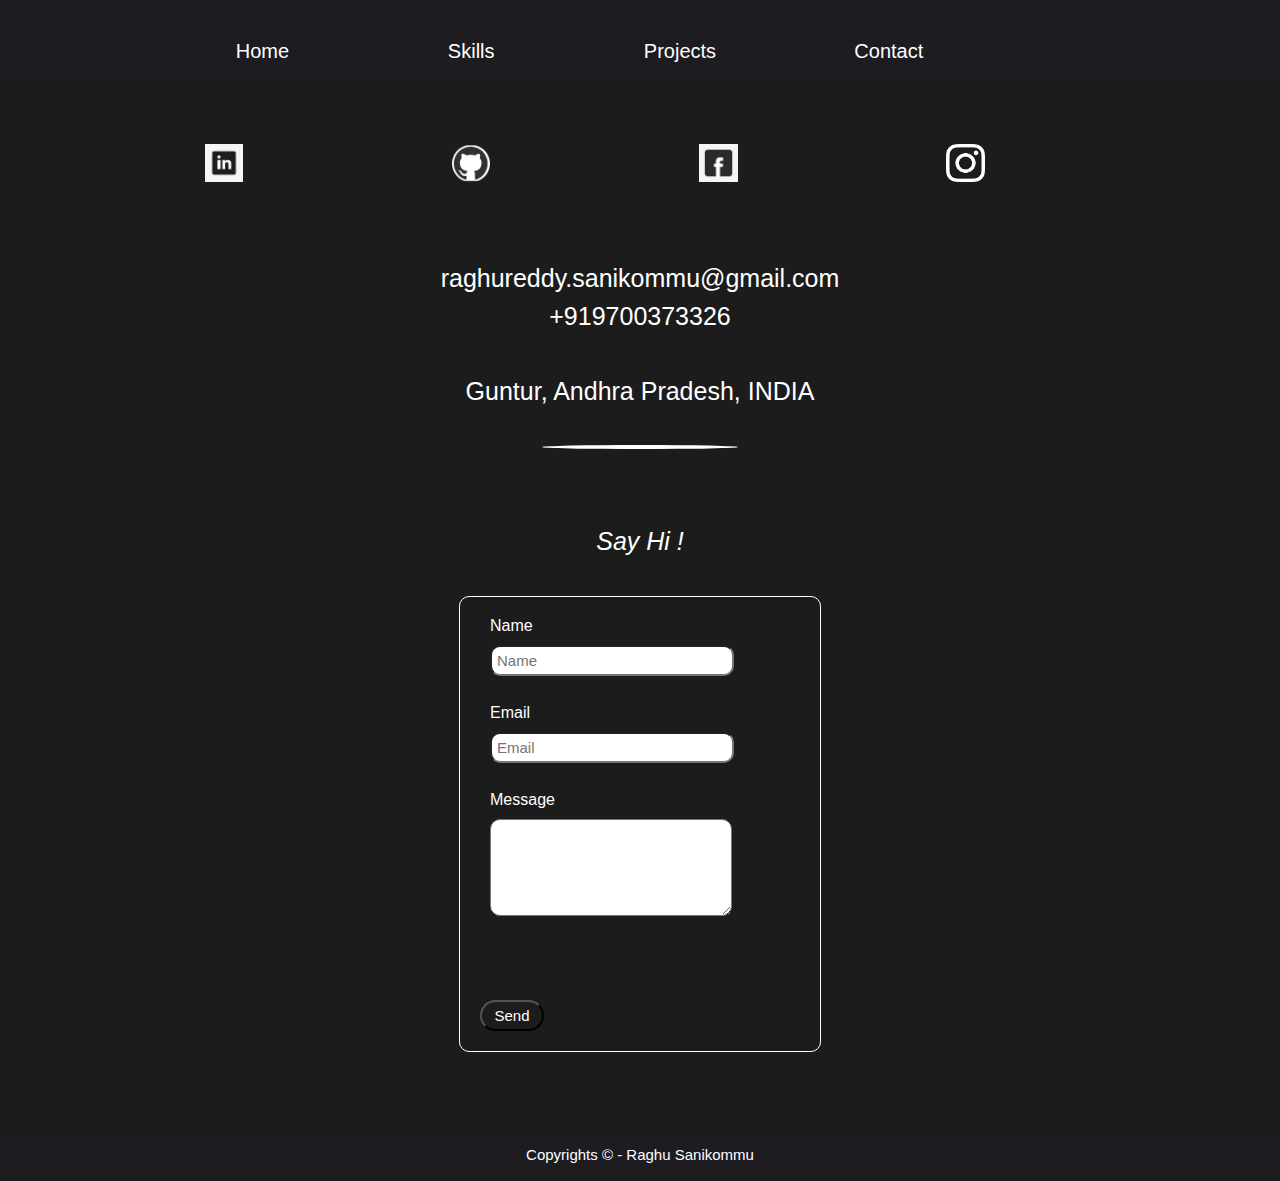
==== contact.html @ 753a7ab3 "Responsive 1" ====
<!DOCTYPE html>
<html>
	<head>
		<title>Raghu Sanikommu | Contact </title>
		<meta charset="UTF-8" lang="en">
		<meta name="viewport" content="width=device-width, initial-scale=1">
		<link rel="stylesheet" type="text/css" href="css/style.css">
		<link rel="icon" href="img/r2.png" size="16x16" type="image/png">
	</head>

	<body>
		<nav id="nav">
			<ul class="container">
				<li> <a href="index.html"> Home </a> </li>
				<li> <a href="skills.html"> Skills </a> </li>
				<li> <a href="projects.html"> Projects </a> </li>
				<li> <a href="contact.html"> Contact </a> </li>
			</ul>
		</nav>

		<section class="contact">
			<a href="https://www.linkedin.com/in/raghu-reddy-898981198/" target="_blank"><img src="img/li.jpg"></a>
			<a href="https://github.com/raghu-sanikommu" target="_blank"><img src="img/git.png"></a> 
			<a href="https://www.facebook.com/raghusekhar.sanikommu" target="_blank"><img src="img/fb2.jpg"></a>
			<a href="https://www.instagram.com/raghu_svr/" target="_blank"><img src="img/insta2.png"></a>
			<p> raghureddy.sanikommu@gmail.com <br> +919700373326 <br><br>Guntur, Andhra Pradesh, INDIA</p>
			<div class="divline"> </div>

			<p> <i> Say Hi ! </i> </p>
			<form class="form" method="POST" data-netlify="true">
				<label> Name </label> <br> 
				<input type="text" name="Name" placeholder="Name" /> <br> <br>
				<label> Email </label> <br>
				<input type="email" name="Email" placeholder="Email" /> <br> <br>
				<label> Message </label> <br>
				<textarea rows="5" name="Message">  </textarea> <br> <br>
				<div data-netlify-recaptcha="true"> </div> <br> <br>
				<button class="btn"> Send </button>
			</form>
			<p> </p>
		</section>


		<footer style="padding-top: 10px;">
			Copyrights &copy - Raghu Sanikommu
		</footer>

	</body>

</html>
---- css/style.css ----
/* global */
body {
	margin: 0;
	padding: 0;
}

.container {
	width: 80%;
	margin: auto;
}

/* Nav Bar */
#nav {
	background-color: #1c1c21;
	min-height: 100px;
}

#nav ul {
	list-style: none;
	padding-left: 5%;
}

#nav li {
	display: inline-block;
	width: 20%;
	text-align: center;
	font-family: sans-serif;
	padding-top: 40px;
	font-size: 20px;
}

#nav li a {
	text-decoration: none;
	color: white;
}

#nav li a:hover {
	color: coral;
}

/* banner */
#banner {
	margin-top: -80px;
	background: #1c1c1c;
	min-height: 100vh;
	text-align: center;
}

#banner h1 {
	padding-top: 100px;
	color: white;
	font-size: 80px;
	font-family: sans-serif;
	line-height: 1.5em;
	font-weight: 700;
	transition: 1.5s ease;
	transition-delay: 0.01s;
}

#banner h3 {
	color: white;
	font-size: 30px;
	font-family: sans-serif;
	font-weight: 500;
}

/* resume button */
.btn {
	margin-top: 5%;
	width: 20%;
	background: #1c1c1c;
	border-radius: 20px;
	color: white;
	cursor: pointer;
	font-size: 15px;
	padding: 5px 5px 5px 5px;
}

.btn a {
	text-align: center;
	text-decoration: none;
	font-size: 20px;
	font-family: sans-serif;
	color: white;
	background: #1c1c1c;
}

.btn a:hover {
	color: lightcoral;
}

/* footer */
footer {
	width: 100%;
	background: #1c1c21;
	color: white;
	text-align: center;
	font-family: sans-serif;
	font-size: 15px;
	min-height: 35px;
}

/* Skills */
.skill {
	padding-top: 30px;
	background: #1c1c1c;
	min-height: 100vh;
}

.skill ul {
	padding: 0px;
	list-style: none;
}

.skill li {
	color: white;
	font-family: sans-serif;
	display: inline-block;
	width: 45%;
	margin: 20px;
	border: 2px solid grey;
	border-radius: 10px;
}

.skill li h3, p {
	padding: 10px;
	text-align: center;
}

.skill li p{
	line-height: 1.5em;
}

.skill li p a:hover {
	opacity: 0.8;
}


/* Contact */
.contact {
	background: #1c1c1c;
	margin-top: -20px;
	margin-bottom: -25px;
	min-height: 100vh;
}

.contact img {
	width: 3%;
	margin-top: 5%;
	margin-left: 16%;
	transition: 1.5s ease;
}

.contact p {
	color: white;
	font-family: sans-serif;
	font-size: 25px;
	text-align: center;
	margin-top: 5%;
	line-height: 1.5em;
}

.contact img:hover {
	opacity: 0.4;
}

.divline {
	border: 2px solid white;
	border-radius: 50%;
	width: 15%;
	margin: auto;
}

.form {
	width: 25%;
	margin: auto;
	border: 1px white solid;
	border-radius: 10px;
	padding: 20px;
	margin-bottom: 30px;
	transition: width 2s ease;
}

.form:hover {
	width: 30%;
}

.form label{
	color: white;
	font-family: sans-serif;
	margin: 10px;
}

.form input{
	width: 72%;
	margin: 10px;
	padding: 5px; 	
	border-radius: 10px;
	outline: none; 
	font-size: 15px;
	font-family: sans-serif;  
}

.form textarea {
	width: 72%;
	margin: 10px;
	padding: 5px; 	
	border-radius: 10px;
	outline: none; 
	font-size: 15px;
	font-family: sans-serif;
}

/* media tags */
/* for all devices other than laptops  */
/* ipad pro screen width = 1024px */

@media screen and (max-width: 1025px) {
	
	/* Home */	
	#nav {
		min-height: 55px;
	}

	#nav li {
		padding-top: 20px;
		font-size: 13px;
	}

	#banner h1 {
		padding-top: 30%;
		font-size: 30px;
		font-weight: 300;
	}

	#banner h3 {
		font-size: 15px;
		font-weight: 0;
	}

	/* resume button */
	.btn {
		width: 40%;
		font-size: 13px;
	}

	.btn a {
		font-size: 10px;
		padding-bottom: 5px;
	}

	/* For skills and projects */
	.skill li {
		width: 95%;
		margin: 10px;
	}

	/* Contact */
	.contact img {
		width: 5%;
		margin-top: 10%;
	}

	.contact p {
		font-size: 15px;
		margin-top: 5%;
	}

	.form {
		width: 60%;
	}

	.form:hover {
		width: 65%;
	}

	.form input{ 	
		font-size: 13px; 
	}

	.form label {
		font-size: 13px;
	}

	/* footer */
	footer {
		font-size: 10px;
		min-height: 30px;
	}

}
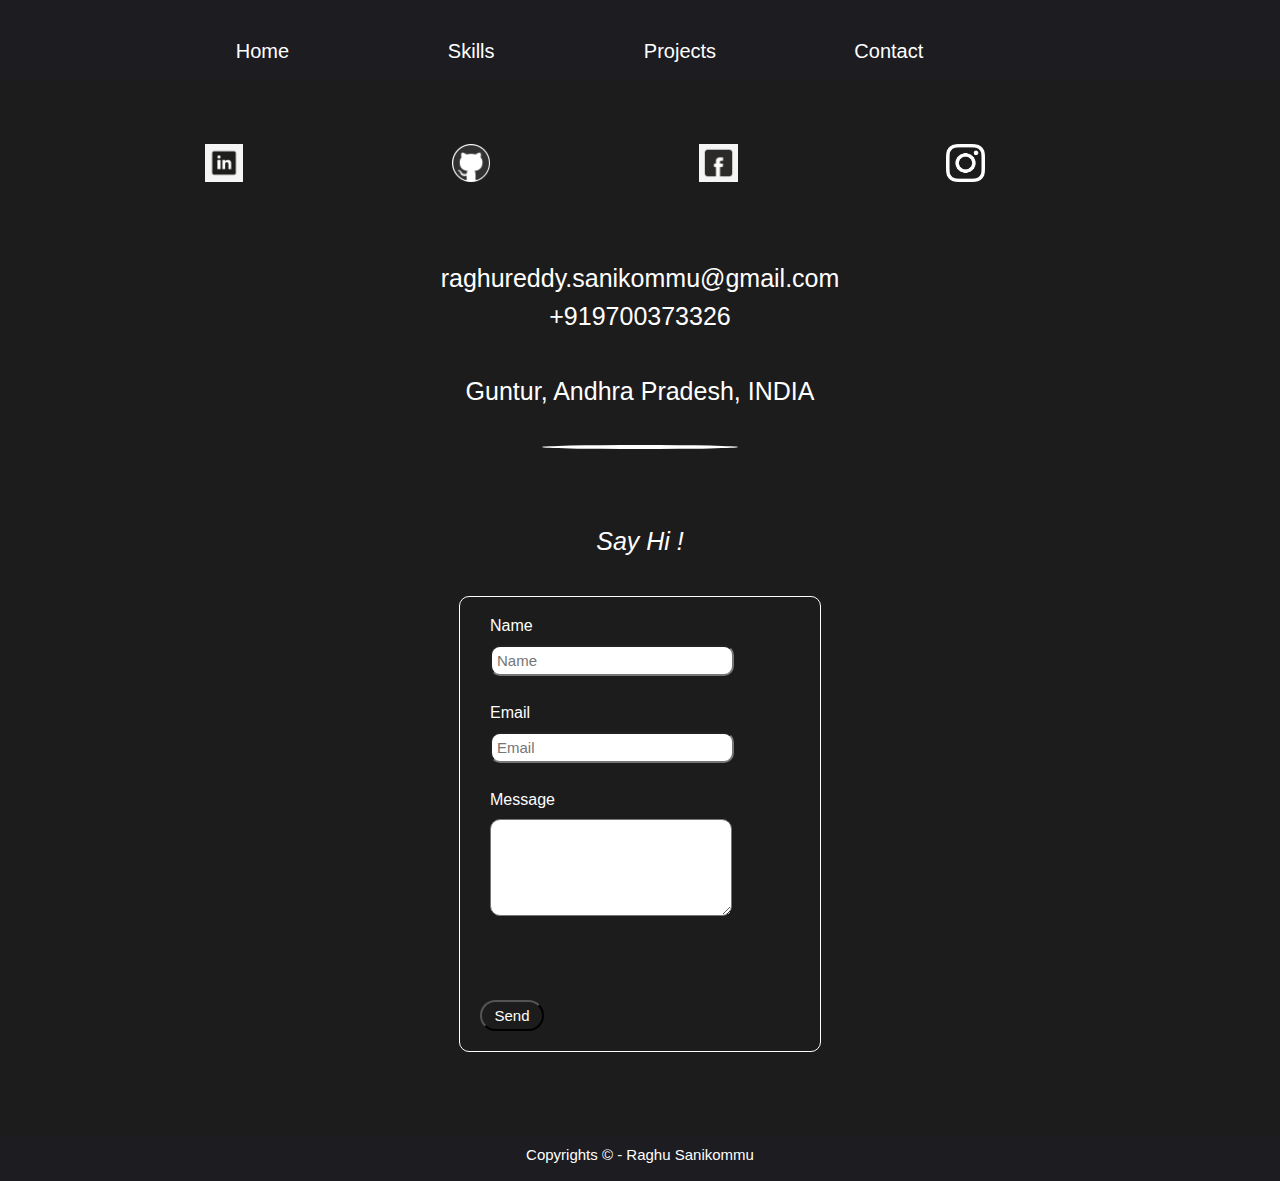
==== commit 43d5b5c6: "meta update" ====
--- a/contact.html
+++ b/contact.html
@@ -4,8 +4,10 @@
 		<title>Raghu Sanikommu | Contact </title>
 		<meta charset="UTF-8" lang="en">
 		<meta name="viewport" content="width=device-width, initial-scale=1">
+		<meta name="author" content="Raghu Sanikommu">
+		<meta name="description" content="Portfolio of Raghu Sanikommu">
 		<link rel="stylesheet" type="text/css" href="css/style.css">
-		<link rel="icon" href="img/r2.png" size="16x16" type="image/png">
+		<link rel="mask-icon" href="img/r2.png" size="16x16" type="image/png">
 	</head>
 
 	<body>
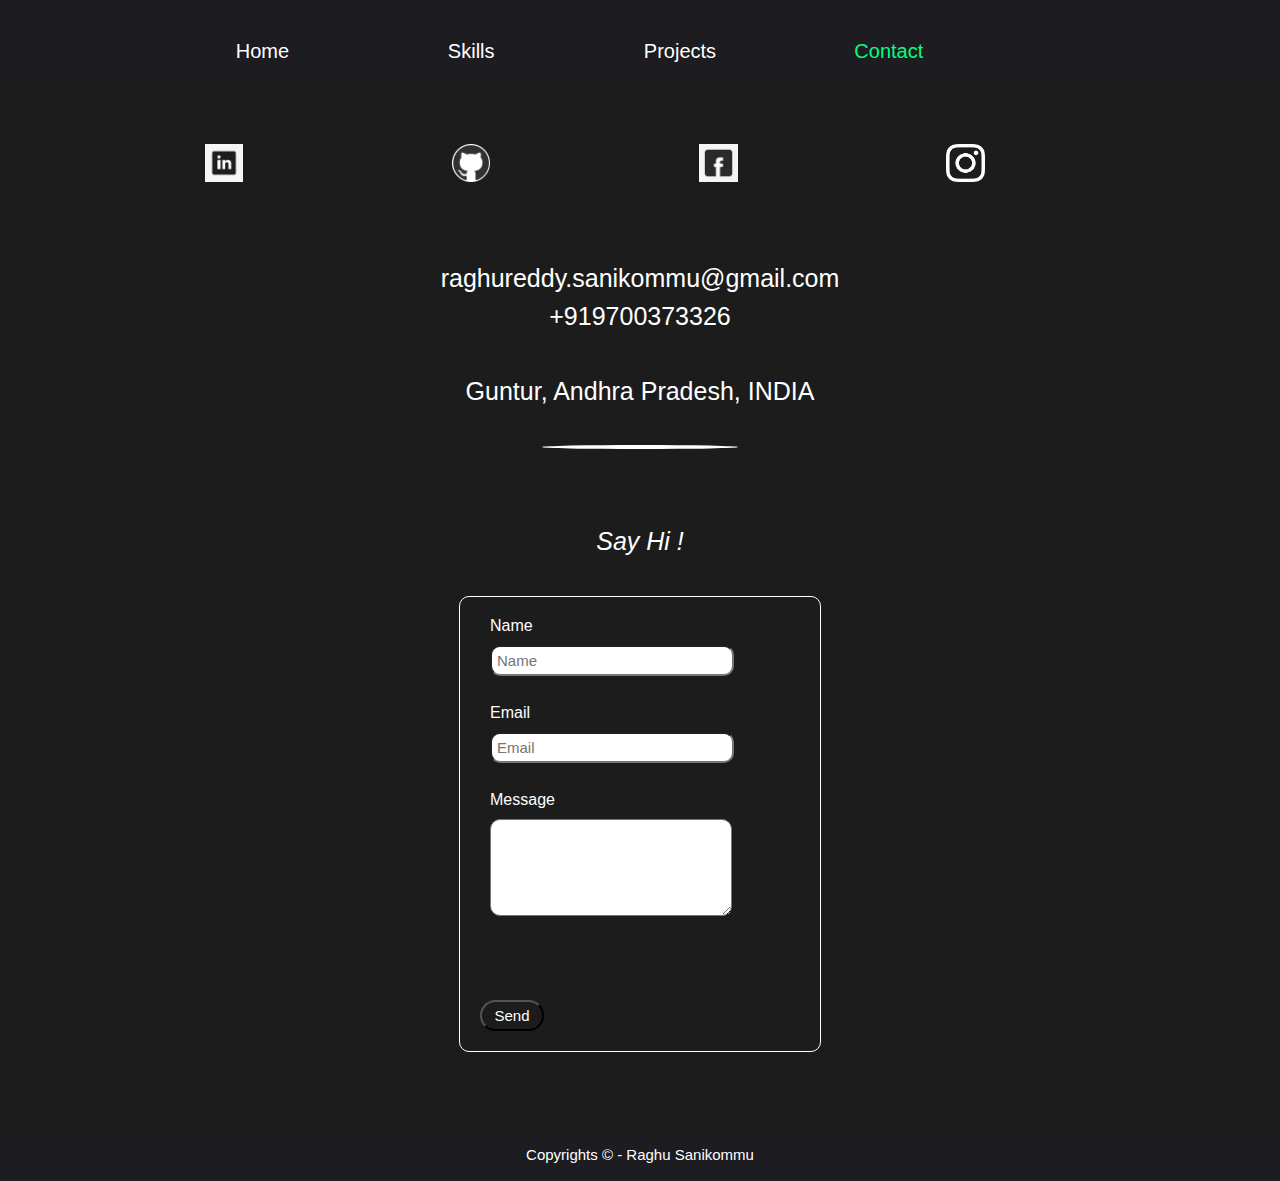
==== commit bb495d76: "icon updated" ====
--- a/contact.html
+++ b/contact.html
@@ -7,7 +7,7 @@
 		<meta name="author" content="Raghu Sanikommu">
 		<meta name="description" content="Portfolio of Raghu Sanikommu">
 		<link rel="stylesheet" type="text/css" href="css/style.css">
-		<link rel="mask-icon" href="img/r2.png" size="16x16" type="image/png">
+		<link rel="icon" href="img/r2.png" size="16x16" type="image/png">
 	</head>
 
 	<body>
@@ -16,12 +16,12 @@
 				<li> <a href="index.html"> Home </a> </li>
 				<li> <a href="skills.html"> Skills </a> </li>
 				<li> <a href="projects.html"> Projects </a> </li>
-				<li> <a href="contact.html"> Contact </a> </li>
+				<li> <a href="contact.html" style="color: springgreen;"> Contact </a> </li>
 			</ul>
 		</nav>
 
 		<section class="contact">
-			<a href="https://www.linkedin.com/in/raghu-reddy-898981198/" target="_blank"><img src="img/li.jpg"></a>
+			<a href="https://www.linkedin.com/in/raghu-sanikommu-898981198/" target="_blank"><img src="img/li.jpg"></a>
 			<a href="https://github.com/raghu-sanikommu" target="_blank"><img src="img/git.png"></a> 
 			<a href="https://www.facebook.com/raghusekhar.sanikommu" target="_blank"><img src="img/fb2.jpg"></a>
 			<a href="https://www.instagram.com/raghu_svr/" target="_blank"><img src="img/insta2.png"></a>
--- a/css/style.css
+++ b/css/style.css
@@ -125,6 +125,10 @@
 .skill li h3, p {
 	padding: 10px;
 	text-align: center;
+}
+
+.skill li h3 {
+	padding-bottom: 0px;
 }
 
 .skill li p{
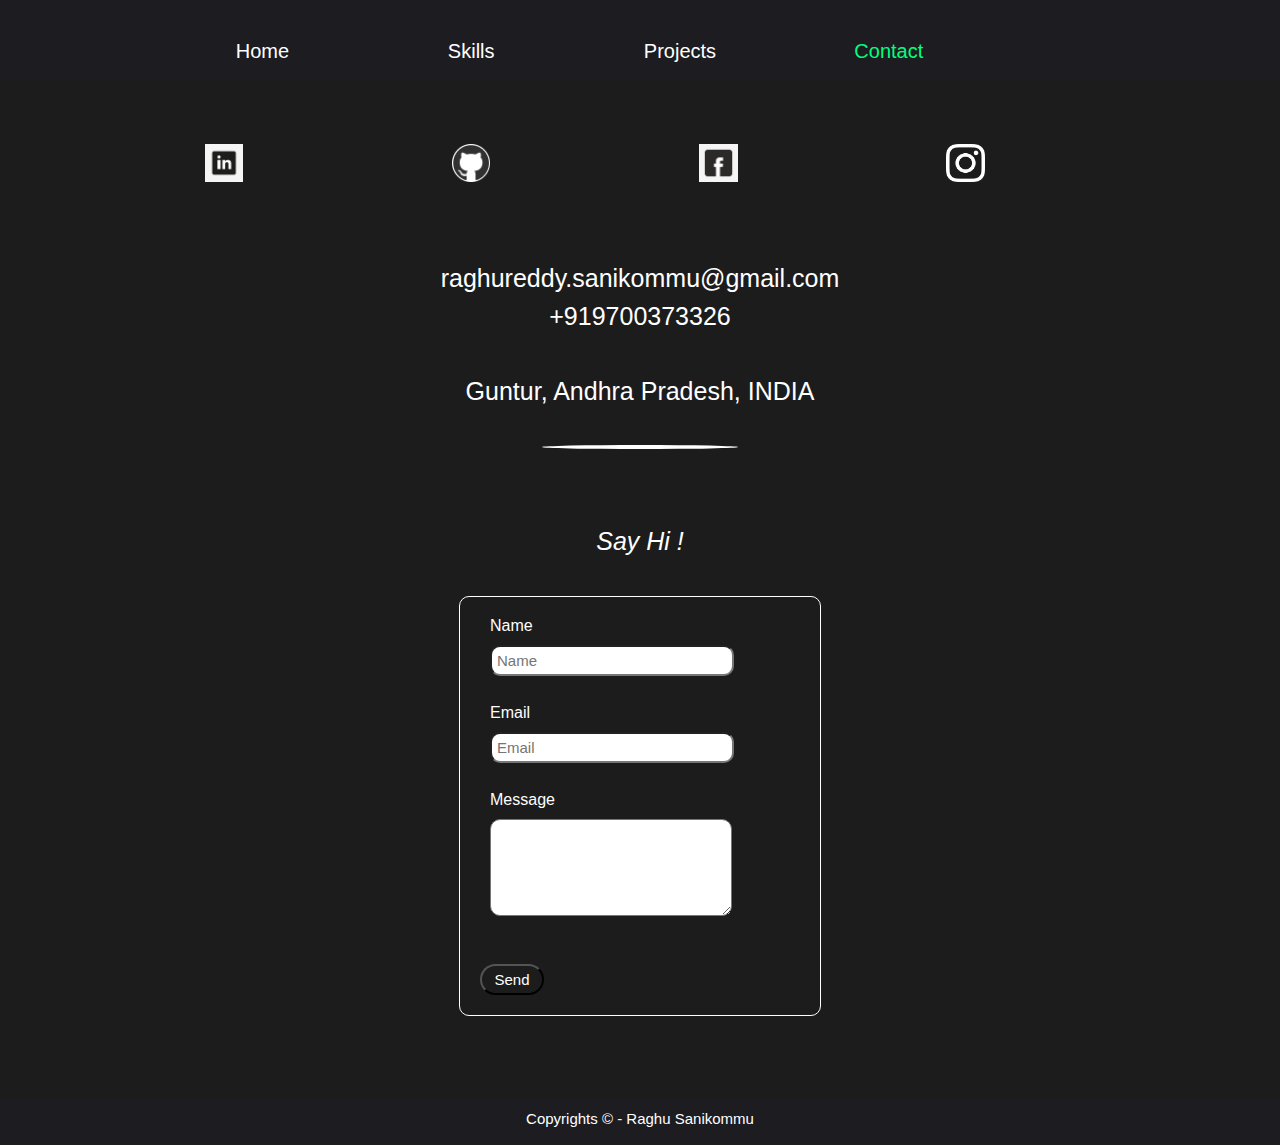
==== commit ec929865: "typo" ====
--- a/contact.html
+++ b/contact.html
@@ -21,7 +21,7 @@
 		</nav>
 
 		<section class="contact">
-			<a href="https://www.linkedin.com/in/raghu-sanikommu-898981198/" target="_blank"><img src="img/li.jpg"></a>
+			<a href="https://www.linkedin.com/in/raghu-sanikommu" target="_blank"><img src="img/li.jpg"></a>
 			<a href="https://github.com/raghu-sanikommu" target="_blank"><img src="img/git.png"></a> 
 			<a href="https://www.facebook.com/raghusekhar.sanikommu" target="_blank"><img src="img/fb2.jpg"></a>
 			<a href="https://www.instagram.com/raghu_svr/" target="_blank"><img src="img/insta2.png"></a>
@@ -36,7 +36,6 @@
 				<input type="email" name="Email" placeholder="Email" /> <br> <br>
 				<label> Message </label> <br>
 				<textarea rows="5" name="Message">  </textarea> <br> <br>
-				<div data-netlify-recaptcha="true"> </div> <br> <br>
 				<button class="btn"> Send </button>
 			</form>
 			<p> </p>
--- a/css/style.css
+++ b/css/style.css
@@ -57,11 +57,10 @@
 	transition-delay: 0.01s;
 }
 
-#banner h3 {
-	color: white;
-	font-size: 30px;
-	font-family: sans-serif;
-	font-weight: 500;
+#banner p {
+	color: white;
+	font-size: 20px;
+	font-family: sans-serif;
 }
 
 /* resume button */
@@ -82,11 +81,10 @@
 	font-size: 20px;
 	font-family: sans-serif;
 	color: white;
-	background: #1c1c1c;
 }
 
 .btn a:hover {
-	color: lightcoral;
+	color: springgreen;
 }
 
 /* footer */
@@ -221,6 +219,11 @@
 
 @media screen and (max-width: 1025px) {
 	
+	/* Global */
+	.container {
+		width: 90%;
+	}
+
 	/* Home */	
 	#nav {
 		min-height: 55px;
@@ -234,12 +237,10 @@
 	#banner h1 {
 		padding-top: 30%;
 		font-size: 30px;
-		font-weight: 300;
-	}
-
-	#banner h3 {
+	}
+
+	#banner p {
 		font-size: 15px;
-		font-weight: 0;
 	}
 
 	/* resume button */
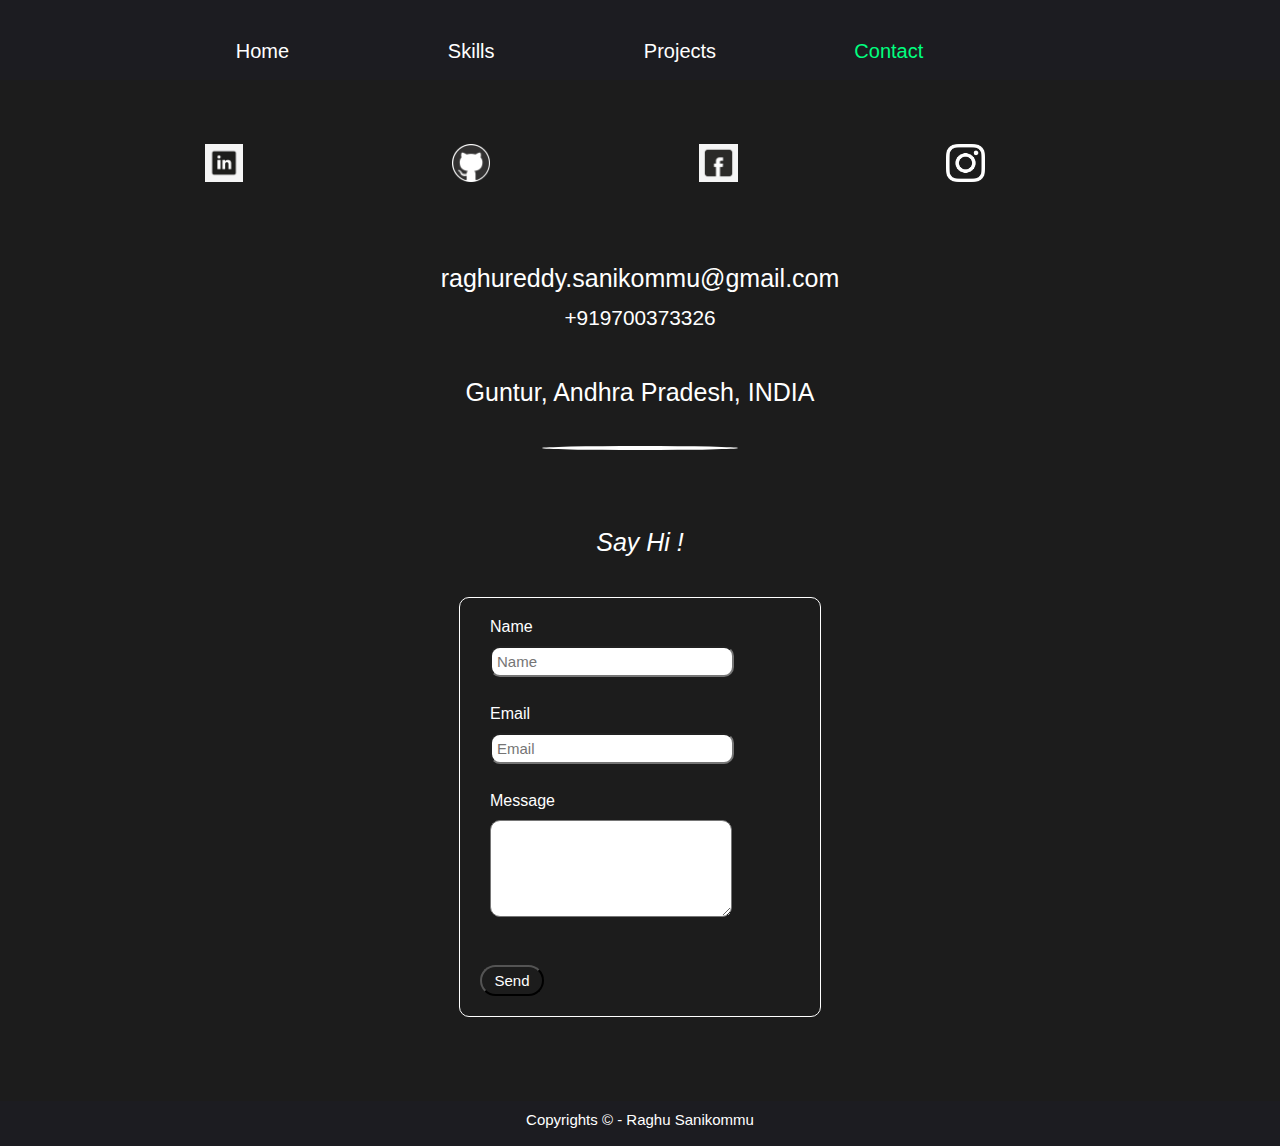
==== commit 71f30572: "+ QUEX" ====
--- a/contact.html
+++ b/contact.html
@@ -25,17 +25,17 @@
 			<a href="https://github.com/raghu-sanikommu" target="_blank"><img src="img/git.png"></a> 
 			<a href="https://www.facebook.com/raghusekhar.sanikommu" target="_blank"><img src="img/fb2.jpg"></a>
 			<a href="https://www.instagram.com/raghu_svr/" target="_blank"><img src="img/insta2.png"></a>
-			<p> raghureddy.sanikommu@gmail.com <br> +919700373326 <br><br>Guntur, Andhra Pradesh, INDIA</p>
+			<p> raghureddy.sanikommu@gmail.com <br> <small> +919700373326 </small> <br><br>Guntur, Andhra Pradesh, INDIA</p>
 			<div class="divline"> </div>
 
 			<p> <i> Say Hi ! </i> </p>
 			<form class="form" method="POST" data-netlify="true">
 				<label> Name </label> <br> 
-				<input type="text" name="Name" placeholder="Name" /> <br> <br>
+				<input type="text" name="Name" placeholder="Name" required /> <br> <br>
 				<label> Email </label> <br>
-				<input type="email" name="Email" placeholder="Email" /> <br> <br>
+				<input type="email" name="Email" placeholder="Email" required /> <br> <br>
 				<label> Message </label> <br>
-				<textarea rows="5" name="Message">  </textarea> <br> <br>
+				<textarea rows="5" name="Message" required></textarea> <br> <br>
 				<button class="btn"> Send </button>
 			</form>
 			<p> </p>
